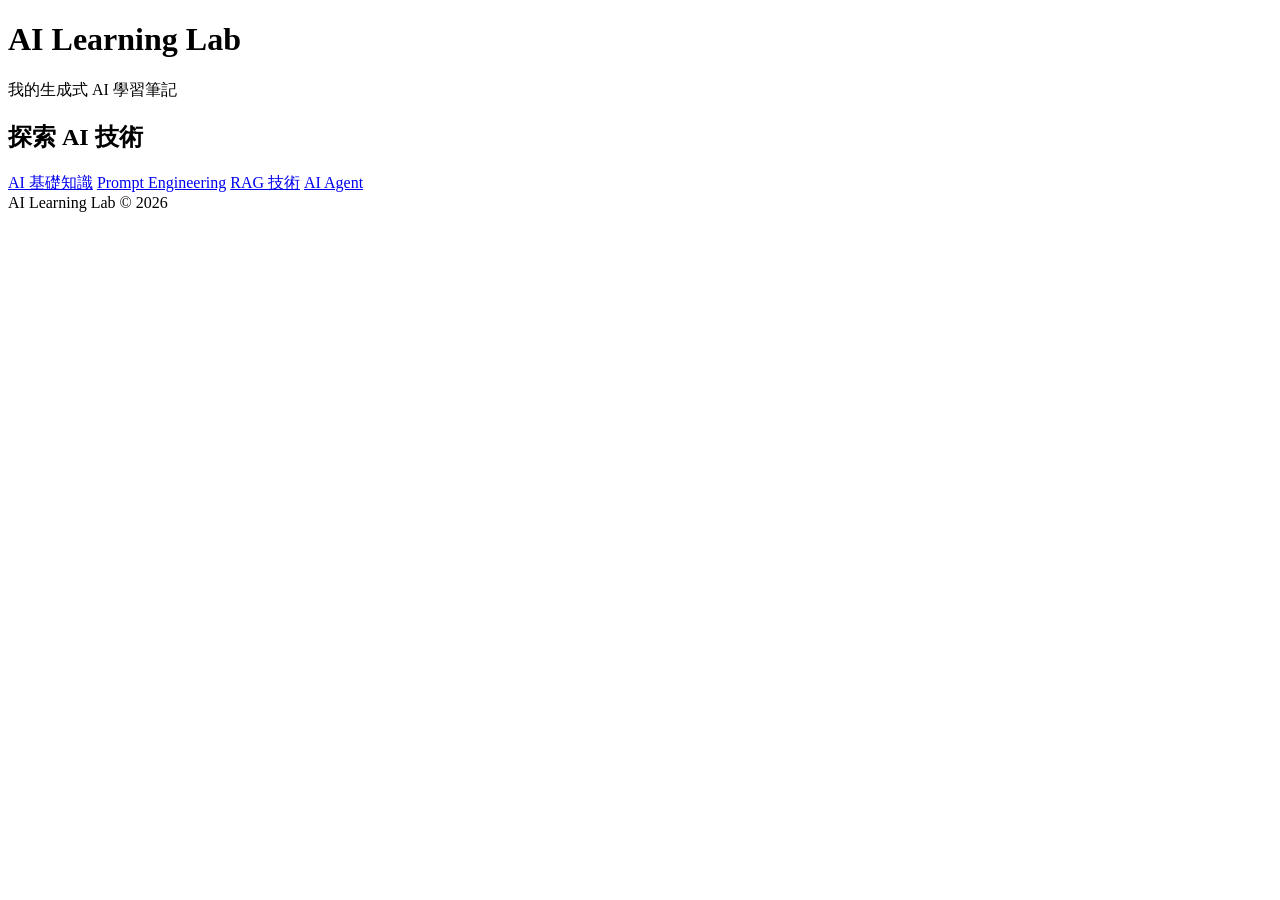
==== index.html @ 5b662a24 "Add initial HTML structure for AI Learning Lab" ====
<!DOCTYPE html>
<html lang="zh-Hant">
<head>
  <meta charset="UTF-8">
  <meta name="viewport" content="width=device-width, initial-scale=1">
  <title>AI Learning Lab</title>
  <link rel="stylesheet" href="style.css">
</head>
<body>
  <header>
    <h1>AI Learning Lab</h1>
    <p>我的生成式 AI 學習筆記</p>
  </header>

  <main>
    <h2>探索 AI 技術</h2>
    <div class="cards">
      <a href="pages/ai-basics.html">AI 基礎知識</a>
      <a href="pages/prompt.html">Prompt Engineering</a>
      <a href="pages/rag.html">RAG 技術</a>
      <a href="pages/agent.html">AI Agent</a>
    </div>
  </main>

  <footer>AI Learning Lab © 2026</footer>
</body>
</html>
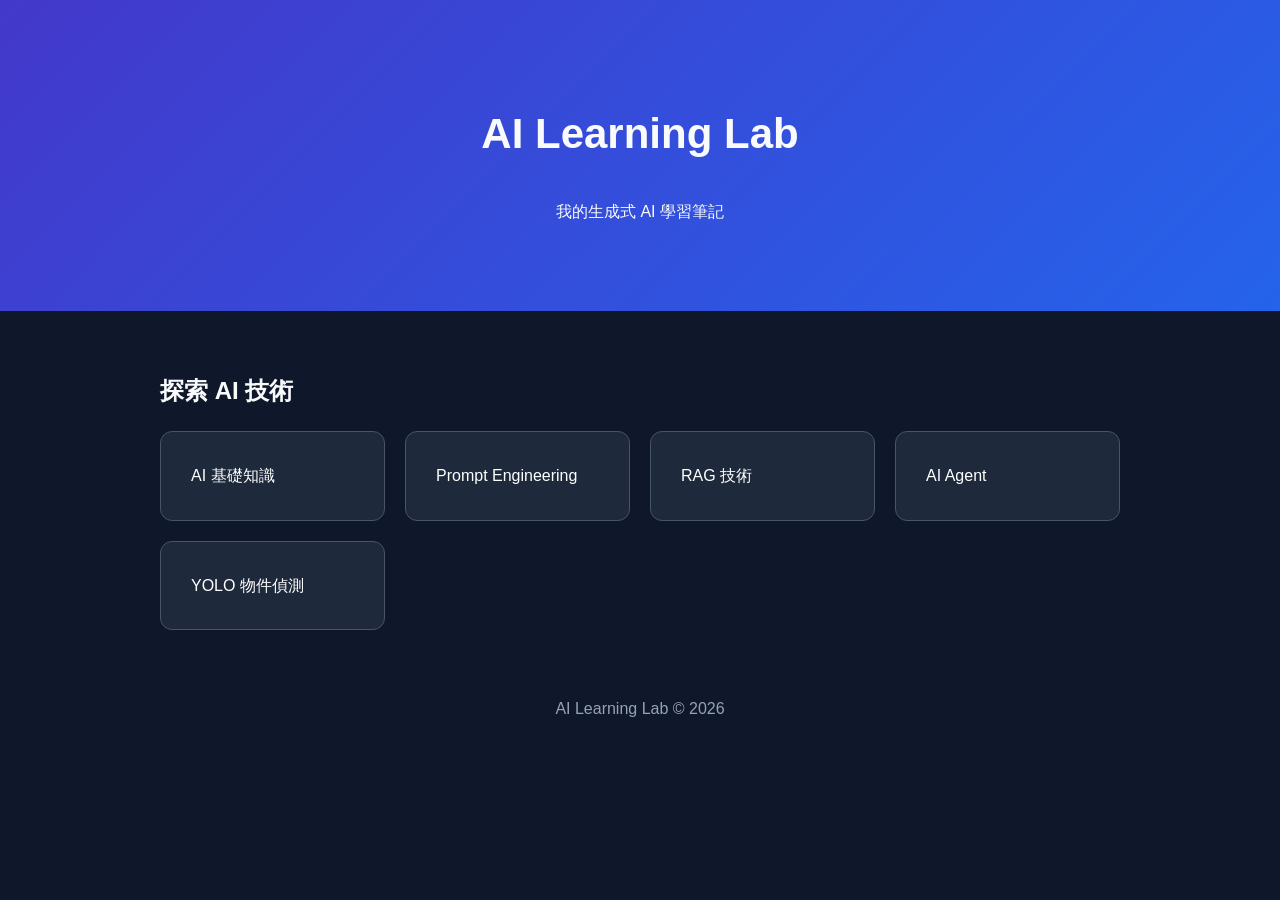
==== commit 8474a114: "Add YOLO object detection link to index.html" ====
--- a/index.html
+++ b/index.html
@@ -20,6 +20,7 @@
       <a href="pages/prompt.html">Prompt Engineering</a>
       <a href="pages/rag.html">RAG 技術</a>
       <a href="pages/agent.html">AI Agent</a>
+      <a href="pages/yolo.html">YOLO 物件偵測</a>
     </div>
   </main>
 
--- a/style.css
+++ b/style.css
@@ -0,0 +1,54 @@
+
+* { box-sizing: border-box; }
+
+body {
+  margin: 0;
+  font-family: Arial, "Microsoft JhengHei", sans-serif;
+  background: #0f172a;
+  color: #f8fafc;
+  line-height: 1.7;
+}
+
+header {
+  text-align: center;
+  padding: 70px 20px;
+  background: linear-gradient(135deg, #4338ca, #2563eb);
+}
+
+h1 { font-size: 42px; }
+
+main {
+  max-width: 1000px;
+  margin: auto;
+  padding: 40px 20px;
+}
+
+.cards {
+  display: grid;
+  grid-template-columns: repeat(auto-fit, minmax(200px, 1fr));
+  gap: 20px;
+}
+
+.cards a {
+  padding: 30px;
+  background: #1e293b;
+  color: white;
+  text-decoration: none;
+  border-radius: 12px;
+  border: 1px solid #475569;
+}
+
+.cards a:hover {
+  background: #3730a3;
+}
+
+footer {
+  text-align: center;
+  padding: 25px;
+  color: #94a3b8;
+}
+
+@media (max-width: 600px) {
+  h1 { font-size: 30px; }
+  header { padding: 40px 15px; }
+}
